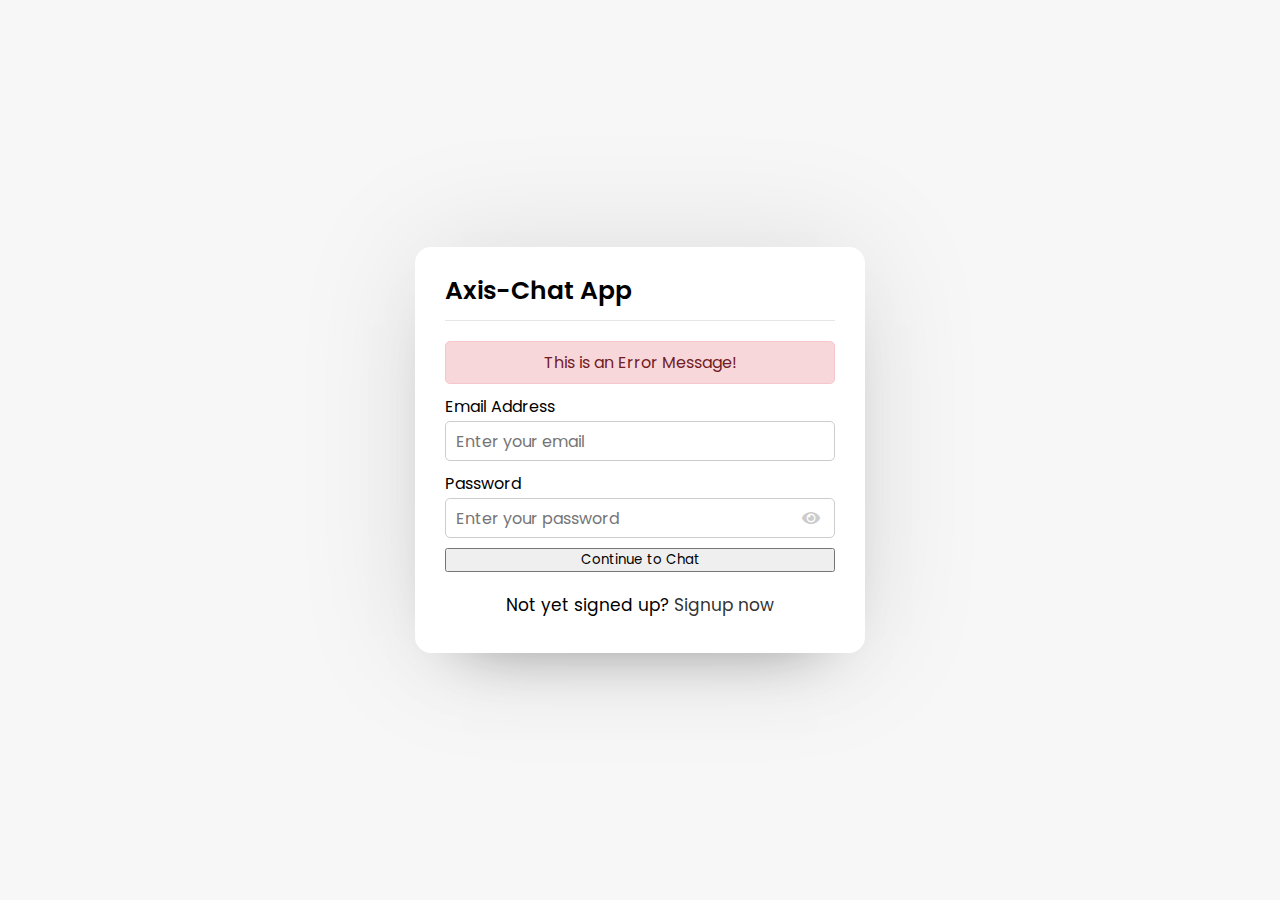
==== login.html @ 3ca10664 "Add files via upload" ====
<!DOCTYPE html>
<html lang="en">
<head>
    <meta charset="UTF-8">
    <meta name="viewport" content="width=device-width, initial-scale=1.0">
    <meta http-equiv="X-UA-Compatible" content="ie=edge">
    <title>Axis Chat App</title>
    <link rel="stylesheet" href="style.css">
    <link rel="stylesheet" href="https://cdnjs.cloudflare.com/ajax/libs/font-awesome/5.15.2/css/all.min.css"/>
</head>
<body>
    <div class="wrapper">
        <section class="form login ">
            <header>Axis-Chat App</header>
            <form action="#">
                <div class="error-txt">This is an Error Message!</div>
                <div class="field input">
                    <label>Email Address</label>
                    <input type="text" placeholder="Enter your email">
                </div>
                <div class="field input">
                    <label>Password</label>
                    <input type="text" placeholder="Enter your password">
                    <i class="fas fa-eye"></i>
                </div>
                <div class="field">
                    <input type="submit" value="Continue to Chat">
                </div>
            </form>
            <div class="link">Not yet signed up? <a href="#">Signup now</a></div>
        </section>
    </div>
</body>
</html>
---- style.css ----
@import url('https://fonts.googleapis.com/css2?family=Poppins:wght@200&display=swap');

*{
    margin: 0;
    padding: 0;
    box-sizing: border-box;
    text-decoration: none;
    font-family: 'Poppins', sans-serif;
}
body{
    display: flex;
    align-items: center;
    justify-content: center;
    min-height: 100vh;
    background: #f7f7f7;
}
.wrapper{
    background: #fff;
    width: 450px;
    border-radius: 16px;
    box-shadow: 0 0 128px 0 rgba(0,0,0,0.1),
                0 32px 64px -48px rgba(0,0,0,0.5);
}

.form{
    padding: 25px 30px;
}
.form header{
    font-size: 25px;
    font-weight: 600;
    padding-bottom: 10px;
    border-bottom: 1px solid #e6e6e6;
}
.form form{
    margin: 20px 0;
}
.form form .error-txt{
    color: #721c24;
    background: #f8d7da;
    padding: 8px 10px;
    text-align: center;
    border-radius: 5px;
    margin-bottom: 10px;
    border: 1px solid #f5c6cb;
}
.form form .name-details{
    display: flex;

}
form .name-details .field:first-child{
    margin-right: 10px;

}
form .name-details .field:last-child{
    margin-left: 10px;
    
}
.form form .field{
    display: flex;
    position: relative;
    flex-direction: column;
    margin-bottom: 10px;
}
.form form .field label{
    margin-bottom: 2px;
}
.form form .field input{
    outline: none;

}
.form form .input input{
    height: 40px;
    width: 100%;
    font-size: 16px;
    padding: 0 10px;
    border: 1px solid #ccc;
    border-radius: 5px;
}
.form form .image input{
    font-size: 17px;
}
.form form .button input{
    margin-top: 13px;
    height: 45px;
    border: none;
    font-size: 17px;
    font-weight: 400;
    background: #333;
    color: #fff;
    border-radius: 5px;
    cursor: pointer;
}
.form form .field i{
    position: absolute;
    right: 15px;
    color: #ccc;
    top: 70%;
    transform: translateY(-50%);
    cursor: pointer;
}
.form .link{
    text-align: center;
    margin: 10px 0;
    font-size: 17px;
}
.form .link a{
    color: #333;

}
.form .link a:hover{
    text-decoration: underline;
}

.users{
    padding: 25px 30px;
}
.users header{
    display: flex;
    align-items: center;
    padding-bottom: 20px;
    justify-content: space-between;
    border-bottom: 1px solid #e6e6e6;
}
.wrapper img{
    object-fit: cover;
    border-radius: 50%;

}
.users header .content{
    display: flex;

}
.users header .content img {
    height: 50;
    width: 50px;
    
}
.users header .details{
    margin-left: 15px;
}
.users header .details span{
    font-size: 18px;
    font-weight: 500;
}
.users header .logout{
    color: #fff;
    font-size: 17px;
    padding:7px 15px;
    background: #333;
    border-radius: 5px;
    
}
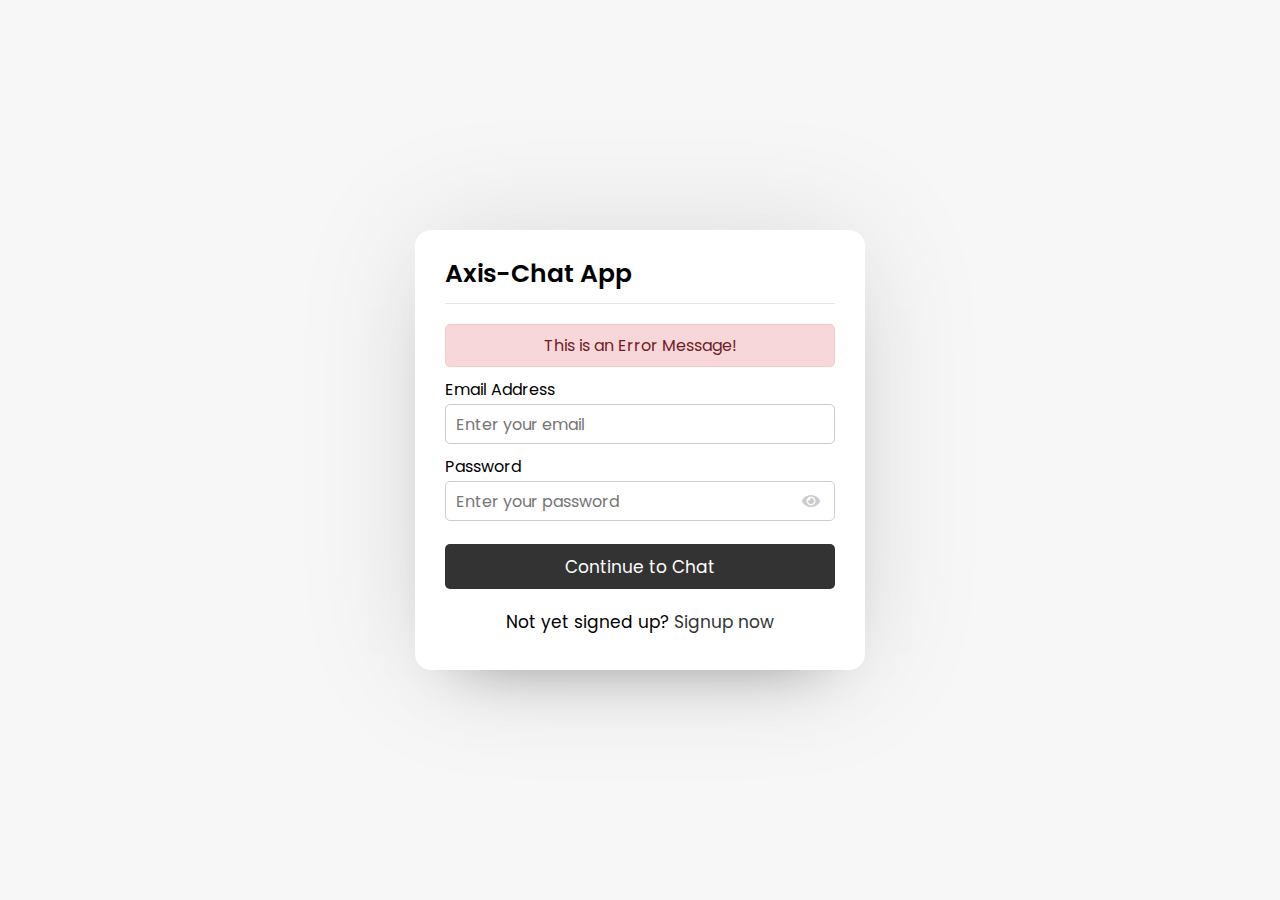
==== commit 7ced8a73: "Add files via upload" ====
--- a/login.html
+++ b/login.html
@@ -23,7 +23,7 @@
                     <input type="text" placeholder="Enter your password">
                     <i class="fas fa-eye"></i>
                 </div>
-                <div class="field">
+                <div class="field button">
                     <input type="submit" value="Continue to Chat">
                 </div>
             </form>
@@ -31,6 +31,4 @@
         </section>
     </div>
 </body>
-</html>
-
-
+</html>